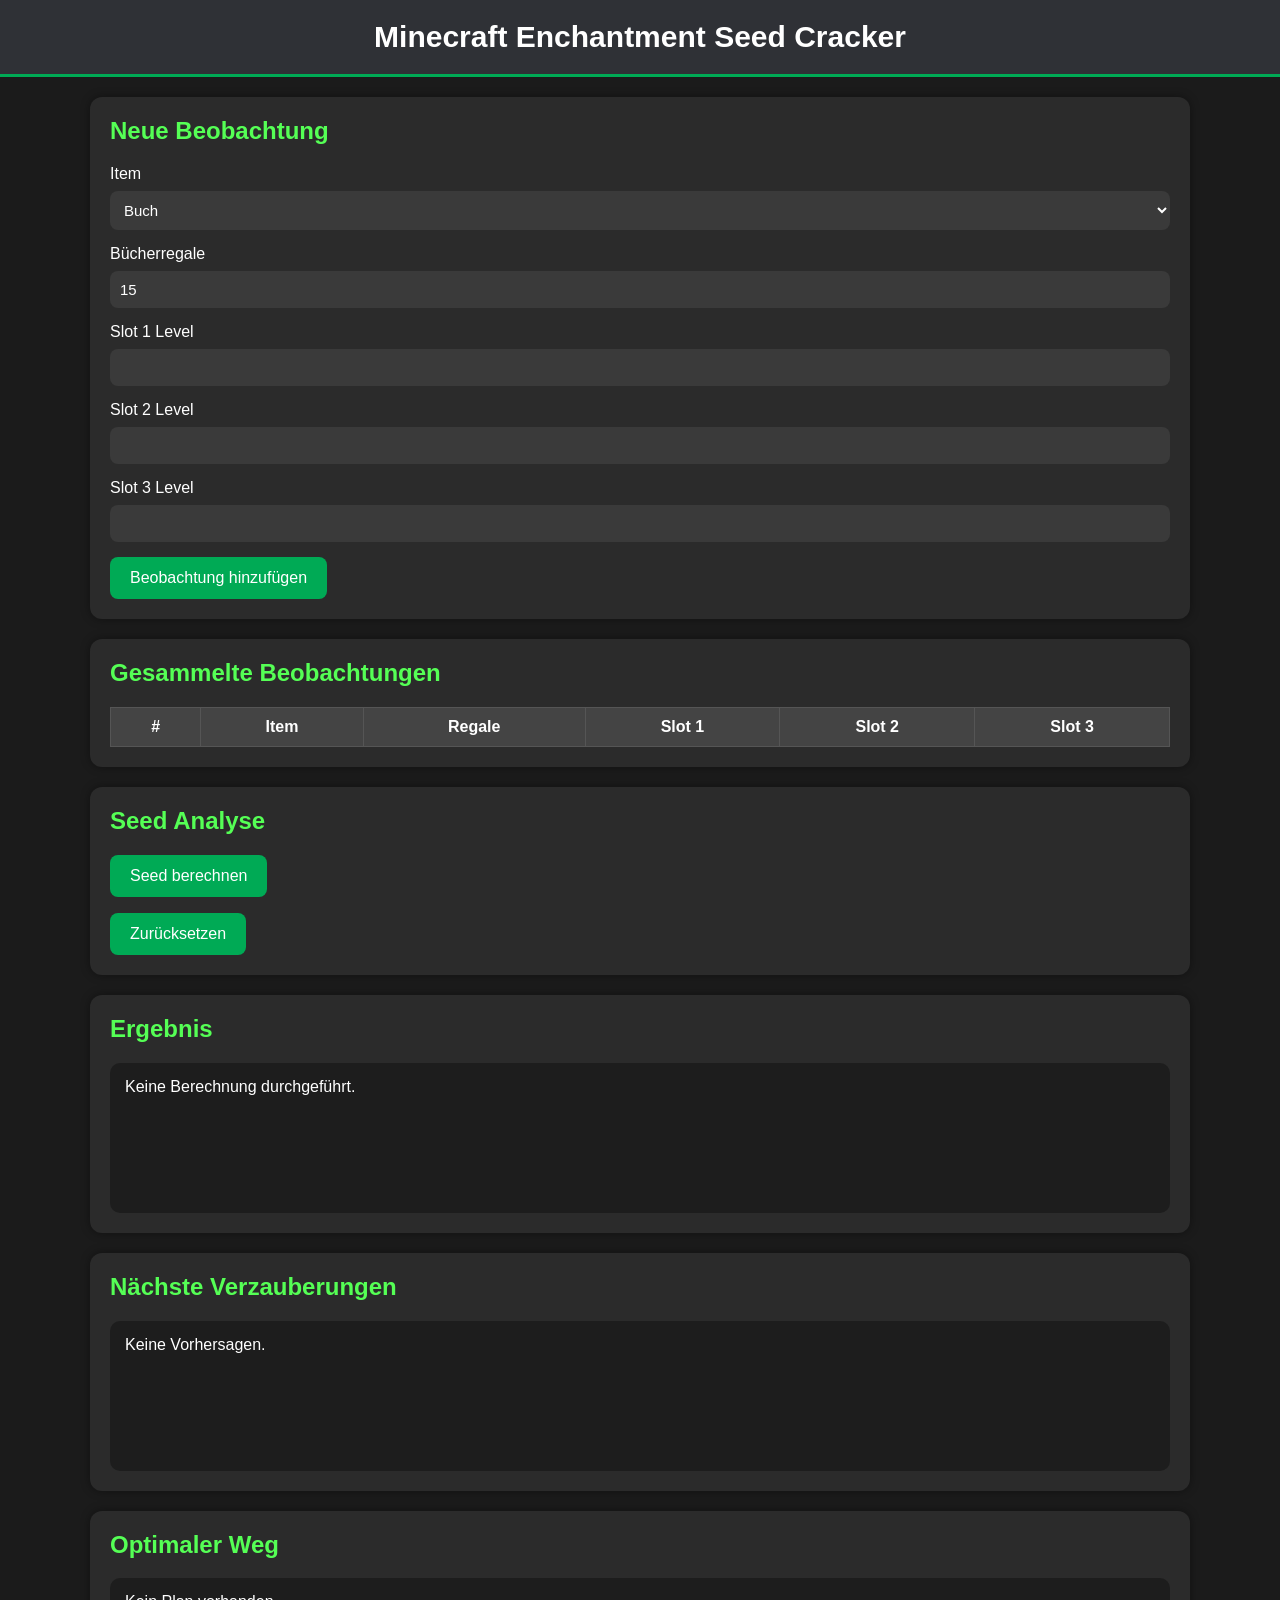
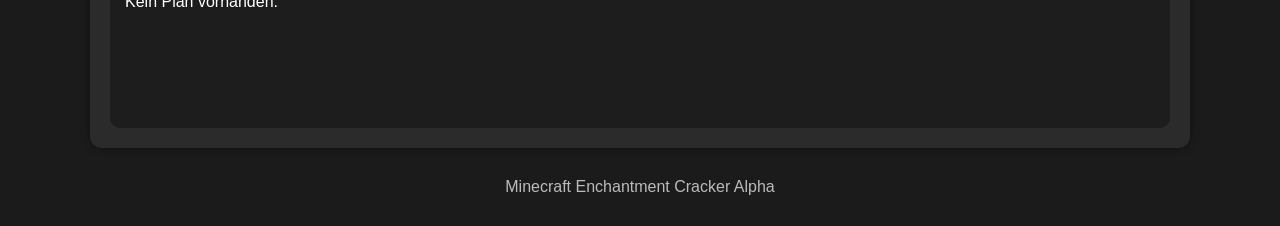
==== hendrik/velkarons-enchantment-cracker/index.html @ 9f0ec849 "Added space between 2 buttons" ====
<!DOCTYPE html>
<html lang="de">
<head>
<meta charset="UTF-8">
<meta name="viewport" content="width=device-width, initial-scale=1.0">

<title>Minecraft Enchantment Seed Cracker</title>

<style>
body{
    margin:0;
    font-family:Arial,Helvetica,sans-serif;
    background:#1b1b1b;
    color:white;
}

header{
    background:#2f3136;
    padding:20px;
    text-align:center;
    font-size:30px;
    font-weight:bold;
    border-bottom:3px solid #00aa55;
}

.container{
    width:1100px;
    max-width:95%;
    margin:auto;
    margin-top:20px;
}

.card{
    background:#2b2b2b;
    padding:20px;
    border-radius:12px;
    margin-bottom:20px;
    box-shadow:0 0 10px rgba(0,0,0,.4);
}

h2{
    margin-top:0;
    color:#55ff55;
}

input,select{
    width:100%;
    box-sizing:border-box;
    padding:10px;
    margin-top:8px;
    margin-bottom:15px;
    border:none;
    border-radius:8px;
    background:#3a3a3a;
    color:white;
    font-size:15px;
}

button{
    background:#00aa55;
    color:white;
    border:none;
    padding:12px 20px;
    margin-right:10px;
    border-radius:8px;
    cursor:pointer;
    font-size:16px;
}

button:hover{
    background:#00cc66;
}

table{
    width:100%;
    border-collapse:collapse;
}

th,td{
    border:1px solid #555;
    padding:10px;
    text-align:center;
}

th{
    background:#444;
}

.result{
    min-height:120px;
    background:#1d1d1d;
    border-radius:10px;
    padding:15px;
    overflow:auto;
}

.footer{
    text-align:center;
    opacity:.7;
    margin:30px;
}
</style>

</head>

<body>

<header>
Minecraft Enchantment Seed Cracker
</header>


<div class="container">


<div class="card">

<h2>Neue Beobachtung</h2>

<label>Item</label>

<select id="item">

<option>Buch</option>
<option>Schwert</option>
<option>Spitzhacke</option>
<option>Axt</option>
<option>Bogen</option>
<option>Armbrust</option>
<option>Helm</option>
<option>Brustplatte</option>
<option>Hose</option>
<option>Stiefel</option>
<option>Angel</option>
<option>Dreizack</option>

</select>


<label>Bücherregale</label>

<input 
id="bookshelves"
type="number"
value="15"
min="0"
max="15">


<label>Slot 1 Level</label>

<input 
id="slot1"
type="number"
min="1">


<label>Slot 2 Level</label>

<input 
id="slot2"
type="number"
min="1">


<label>Slot 3 Level</label>

<input 
id="slot3"
type="number"
min="1">


<button id="addObservation">
Beobachtung hinzufügen
</button>


</div>



<div class="card">

<h2>Gesammelte Beobachtungen</h2>


<table>

<thead>

<tr>
<th>#</th>
<th>Item</th>
<th>Regale</th>
<th>Slot 1</th>
<th>Slot 2</th>
<th>Slot 3</th>
</tr>

</thead>


<tbody id="observationTable">

</tbody>


</table>


</div>



<div class="card">

<h2>Seed Analyse</h2>


<button id="calculateSeed">
Seed berechnen
</button>

<p> </p>

<button id="reset">
Zurücksetzen
</button>


</div>




<div class="card">

<h2>Ergebnis</h2>

<div id="result" class="result">

Keine Berechnung durchgeführt.

</div>

</div>




<div class="card">

<h2>Nächste Verzauberungen</h2>

<div id="predictions" class="result">

Keine Vorhersagen.

</div>

</div>




<div class="card">

<h2>Optimaler Weg</h2>

<div id="planner" class="result">

Kein Plan vorhanden.

</div>

</div>



</div>



<div class="footer">

Minecraft Enchantment Cracker Alpha

</div>



<script src="rng.js"></script>
<script src="seedCracker.js"></script>
<script src="app.js"></script>


</body>
</html>
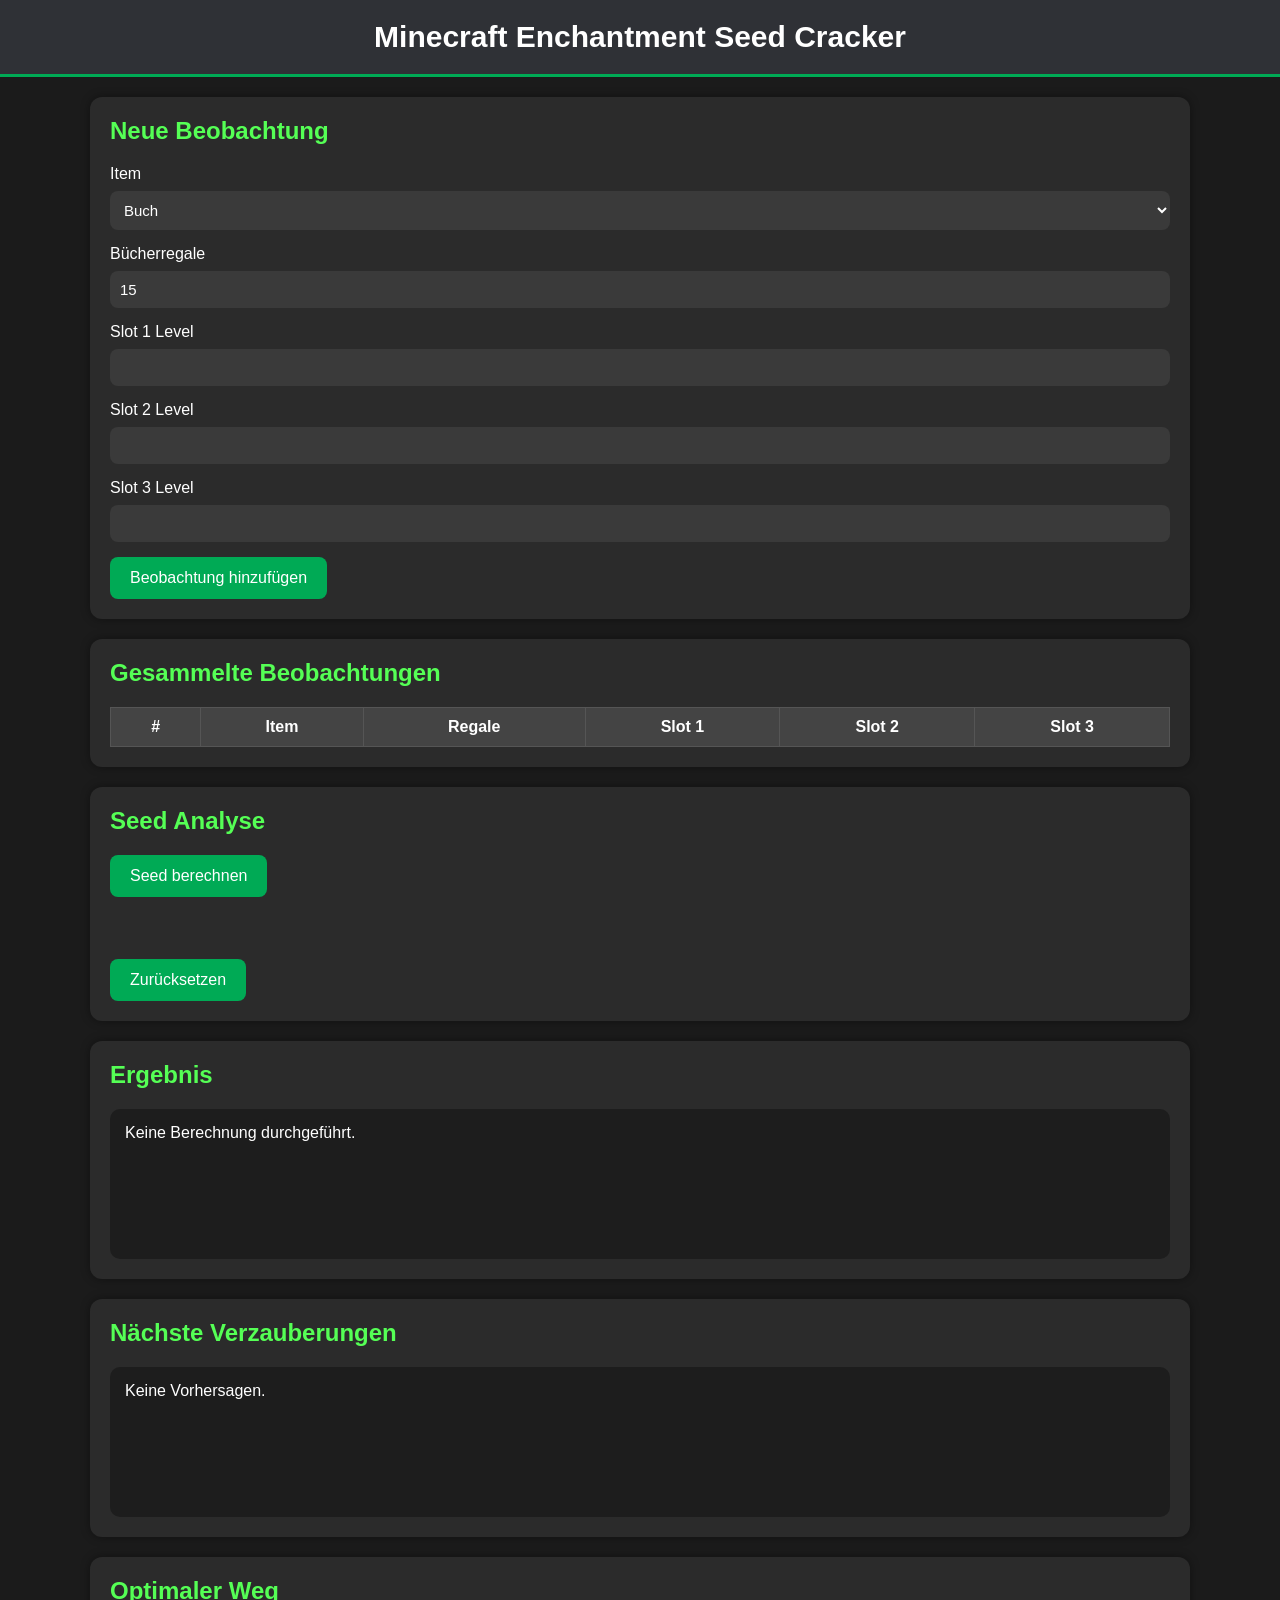
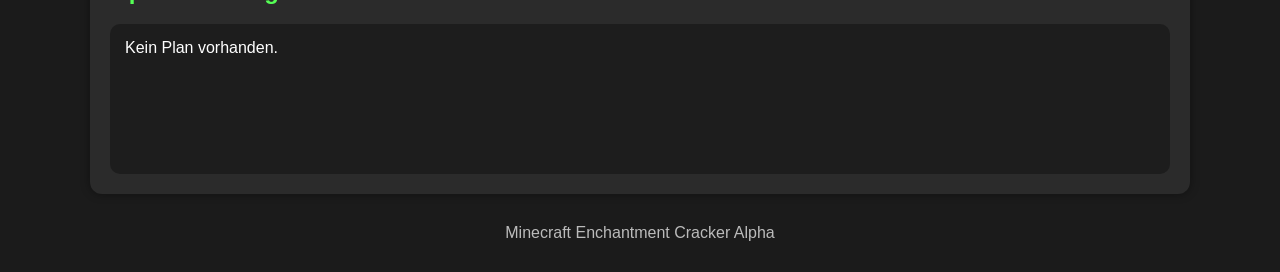
==== commit 6e82143f: "Added space between 2 buttons" ====
--- a/hendrik/velkarons-enchantment-cracker/index.html
+++ b/hendrik/velkarons-enchantment-cracker/index.html
@@ -92,6 +92,10 @@
     border-radius:10px;
     padding:15px;
     overflow:auto;
+}
+
+p {
+    padding:15px;
 }
 
 .footer{
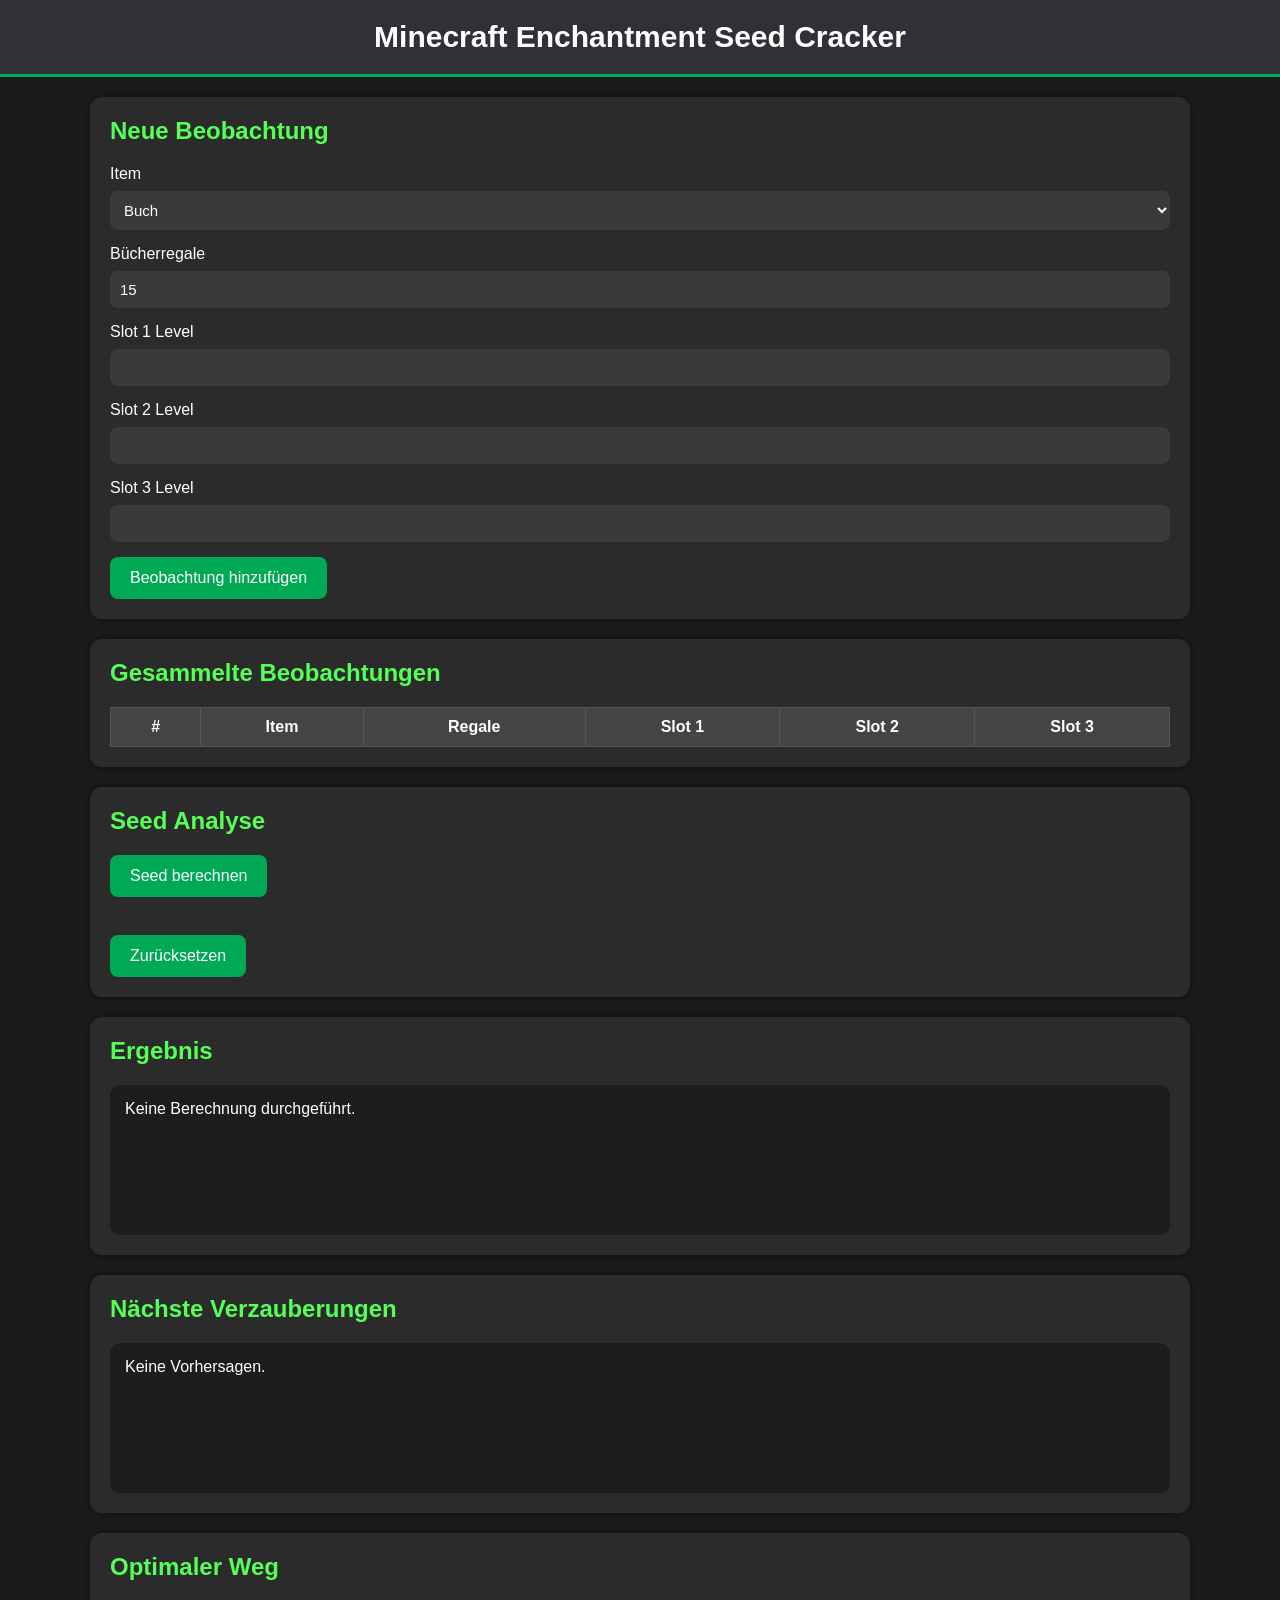
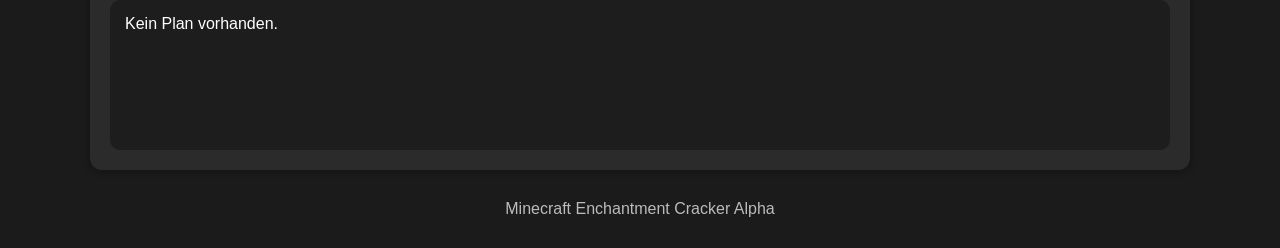
==== commit 82e7e29c: "Added space between 2 buttons" ====
--- a/hendrik/velkarons-enchantment-cracker/index.html
+++ b/hendrik/velkarons-enchantment-cracker/index.html
@@ -95,7 +95,7 @@
 }
 
 p {
-    padding:15px;
+    padding:3px;
 }
 
 .footer{
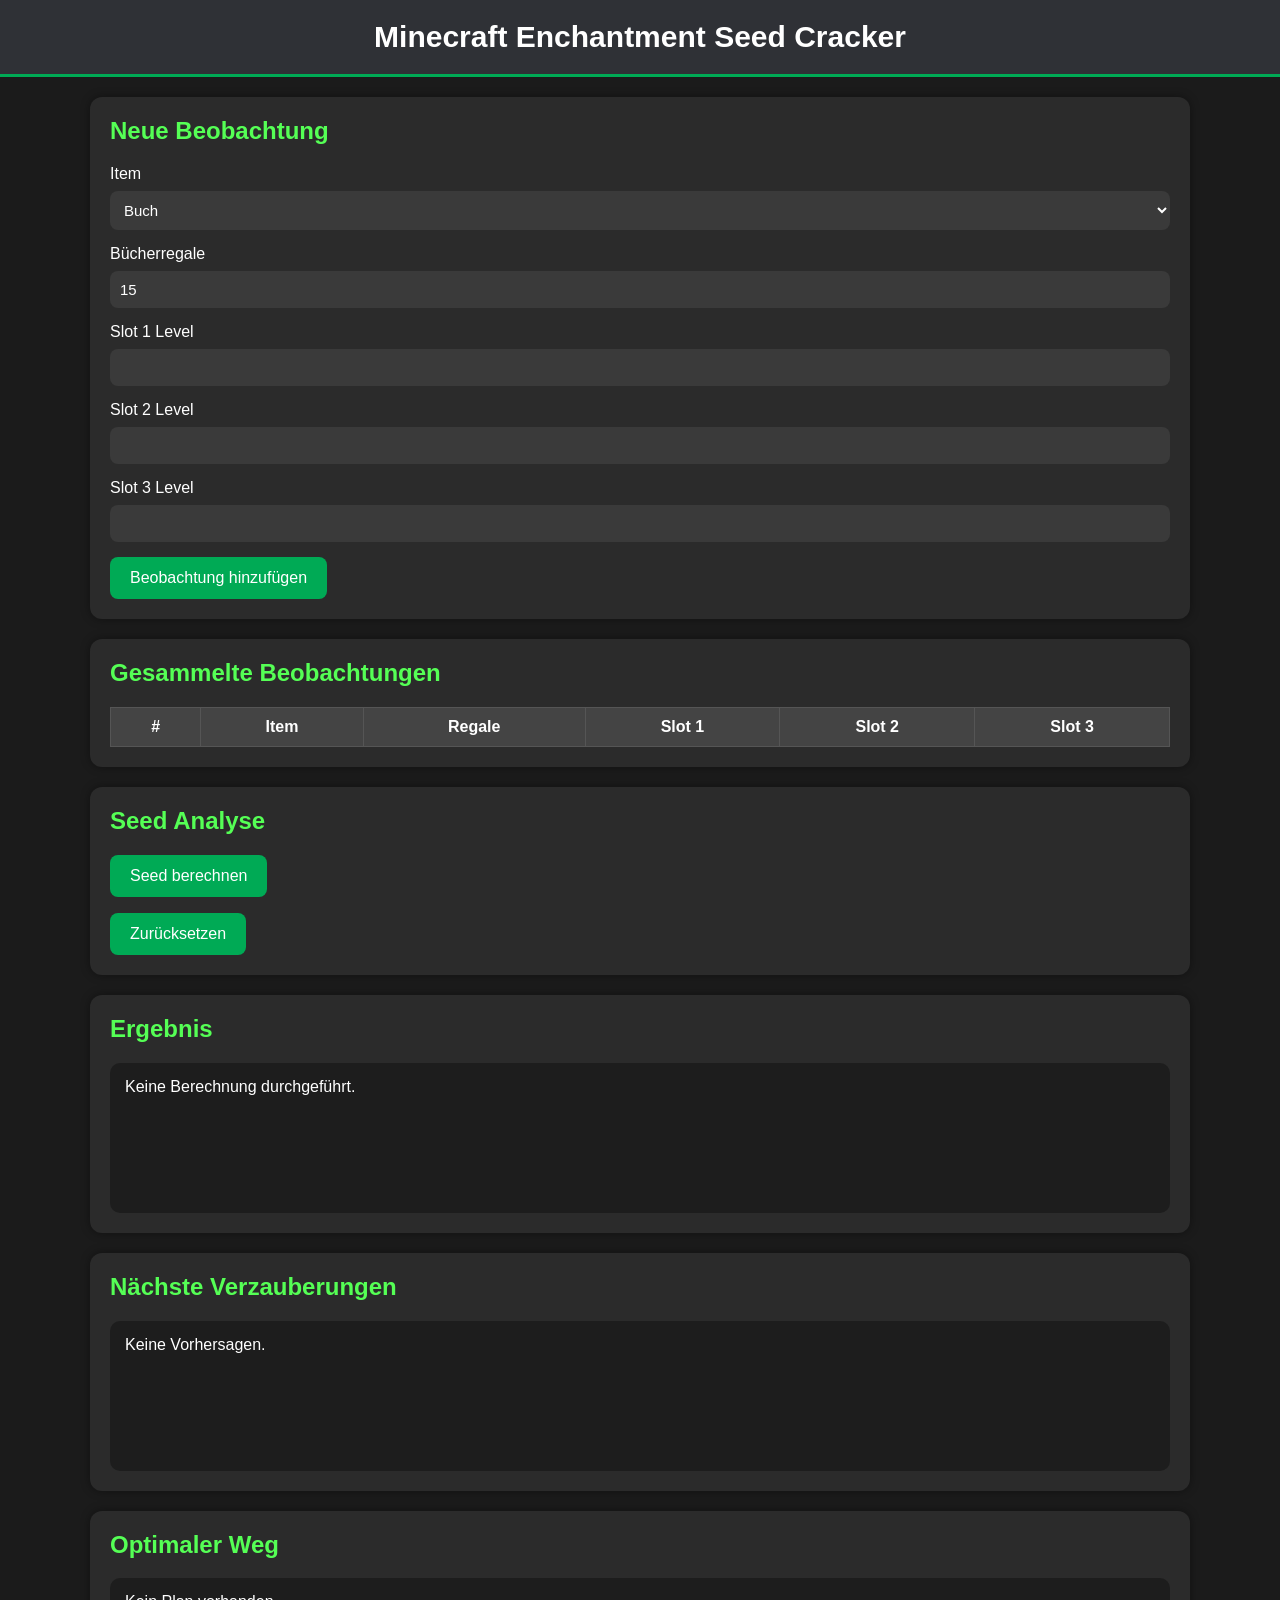
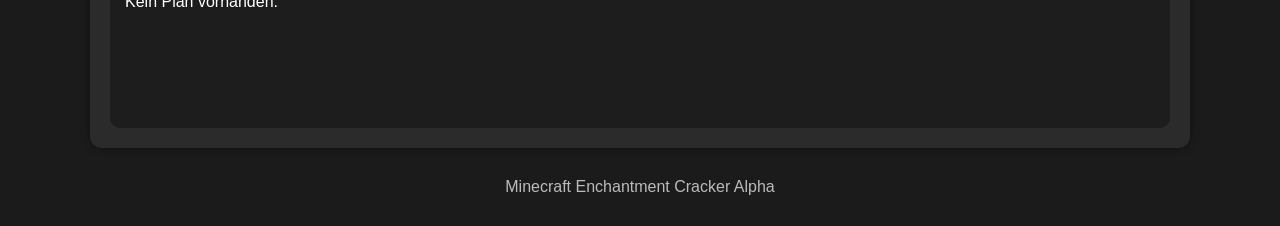
==== commit 0eeea414: "Added space between 2 buttons" ====
--- a/hendrik/velkarons-enchantment-cracker/index.html
+++ b/hendrik/velkarons-enchantment-cracker/index.html
@@ -95,7 +95,7 @@
 }
 
 p {
-    padding:3px;
+    padding:0px;
 }
 
 .footer{
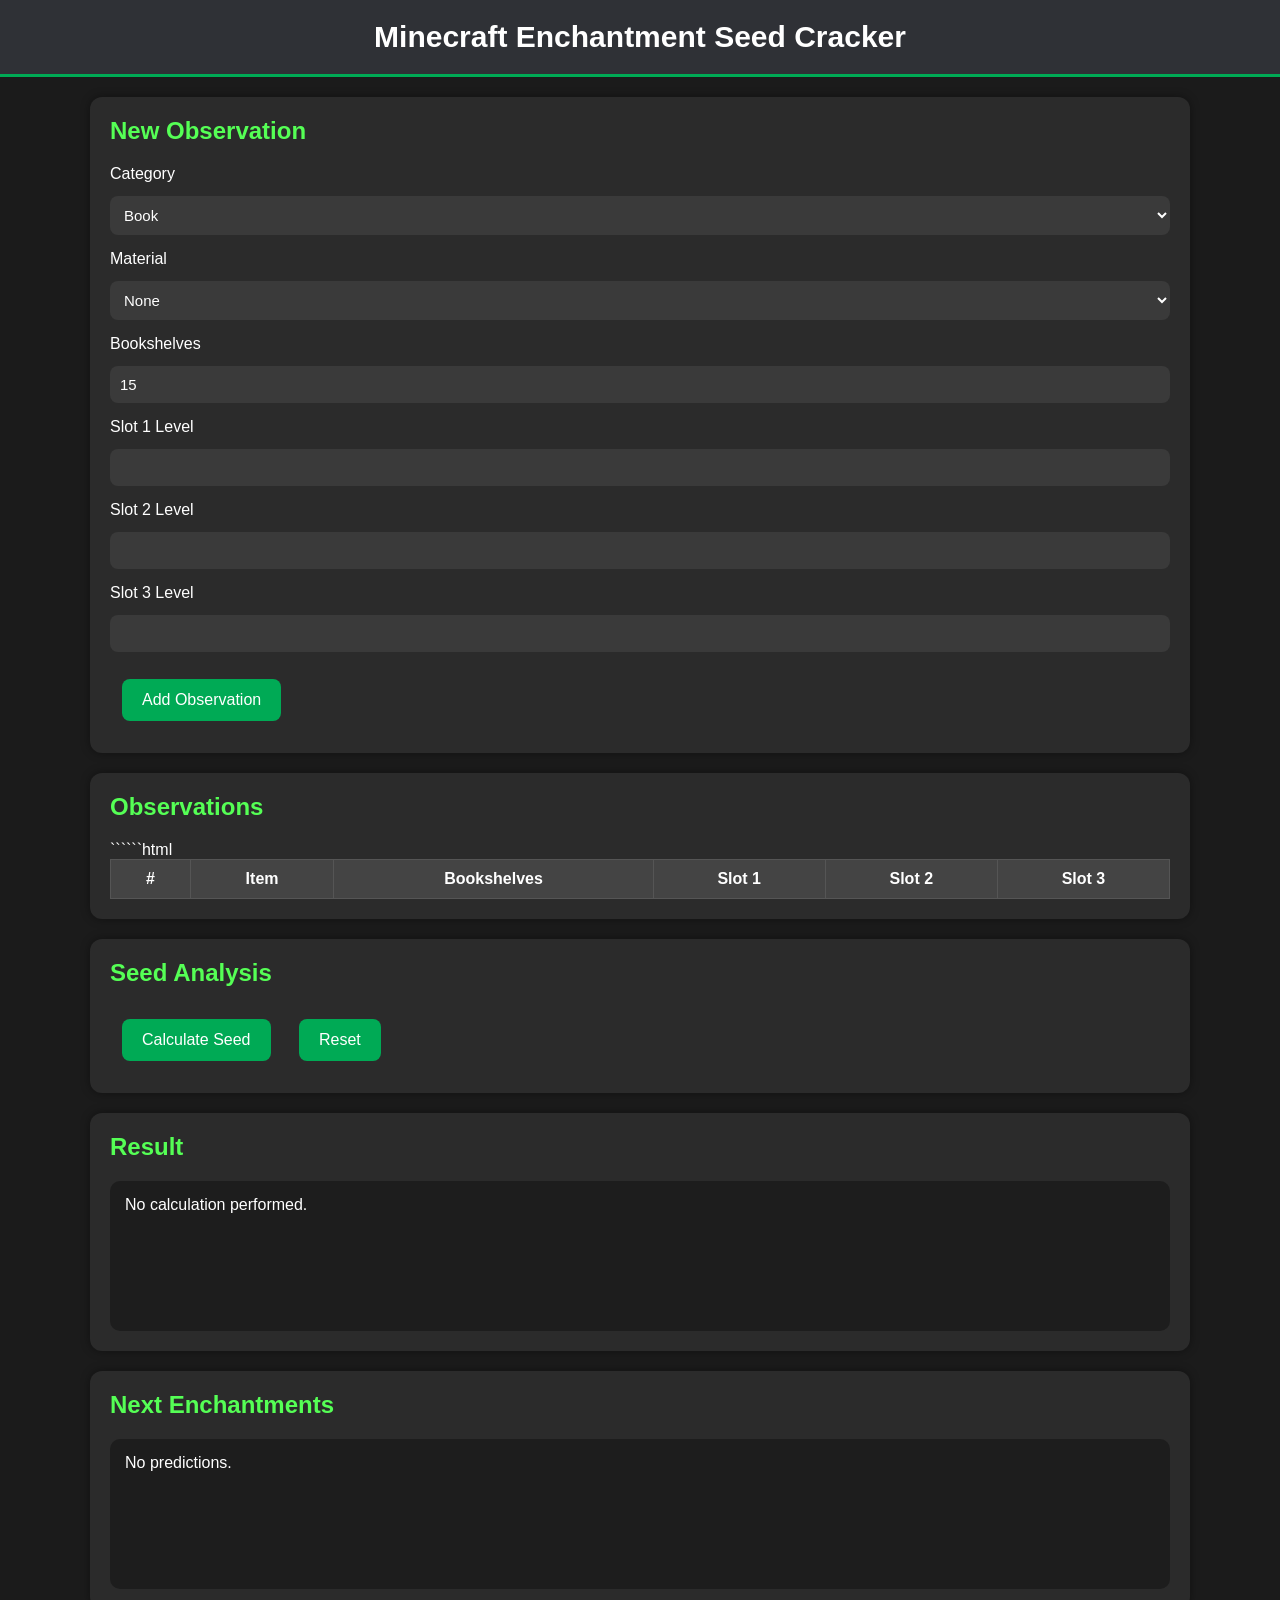
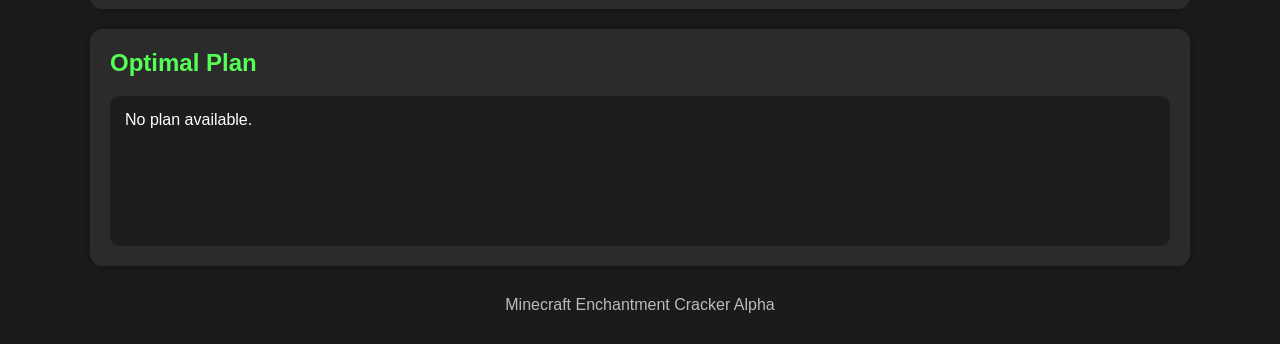
==== commit 4814afdd: "Update index.html" ====
--- a/hendrik/velkarons-enchantment-cracker/index.html
+++ b/hendrik/velkarons-enchantment-cracker/index.html
@@ -1,49 +1,70 @@
 <!DOCTYPE html>
-<html lang="de">
+<html lang="en">
+
 <head>
+
 <meta charset="UTF-8">
 <meta name="viewport" content="width=device-width, initial-scale=1.0">
 
 <title>Minecraft Enchantment Seed Cracker</title>
 
 <style>
+
 body{
+
     margin:0;
     font-family:Arial,Helvetica,sans-serif;
     background:#1b1b1b;
     color:white;
+
 }
 
 header{
+
     background:#2f3136;
     padding:20px;
     text-align:center;
     font-size:30px;
     font-weight:bold;
     border-bottom:3px solid #00aa55;
+
 }
 
 .container{
+
     width:1100px;
     max-width:95%;
     margin:auto;
     margin-top:20px;
+
 }
 
 .card{
+
     background:#2b2b2b;
     padding:20px;
     border-radius:12px;
     margin-bottom:20px;
     box-shadow:0 0 10px rgba(0,0,0,.4);
+
 }
 
 h2{
+
     margin-top:0;
     color:#55ff55;
+
+}
+
+label{
+
+    display:block;
+    margin-bottom:5px;
+
 }
 
 input,select{
+
     width:100%;
     box-sizing:border-box;
     padding:10px;
@@ -54,55 +75,67 @@
     background:#3a3a3a;
     color:white;
     font-size:15px;
+
 }
 
 button{
+
     background:#00aa55;
     color:white;
     border:none;
     padding:12px 20px;
-    margin-right:10px;
+    margin:12px;
     border-radius:8px;
     cursor:pointer;
     font-size:16px;
+
 }
 
 button:hover{
+
     background:#00cc66;
+
 }
 
 table{
+
     width:100%;
     border-collapse:collapse;
+
 }
 
 th,td{
+
     border:1px solid #555;
     padding:10px;
     text-align:center;
+
 }
 
 th{
+
     background:#444;
+
 }
 
 .result{
+
     min-height:120px;
     background:#1d1d1d;
     border-radius:10px;
     padding:15px;
     overflow:auto;
-}
-
-p {
-    padding:0px;
+
 }
 
 .footer{
+
     text-align:center;
     opacity:.7;
     margin:30px;
-}
+
+}
+
 </style>
 
 </head>
@@ -110,194 +143,194 @@
 <body>
 
 <header>
+
 Minecraft Enchantment Seed Cracker
+
 </header>
 
-
 <div class="container">
 
-
-<div class="card">
-
-<h2>Neue Beobachtung</h2>
-
-<label>Item</label>
-
-<select id="item">
-
-<option>Buch</option>
-<option>Schwert</option>
-<option>Spitzhacke</option>
-<option>Axt</option>
-<option>Bogen</option>
-<option>Armbrust</option>
-<option>Helm</option>
-<option>Brustplatte</option>
-<option>Hose</option>
-<option>Stiefel</option>
-<option>Angel</option>
-<option>Dreizack</option>
+<div class="card">
+
+<h2>New Observation</h2>
+
+<label>Category</label>
+
+<select id="category">
+
+<option value="Book">Book</option>
+
+<option value="Sword">Sword</option>
+<option value="Pickaxe">Pickaxe</option>
+<option value="Axe">Axe</option>
+<option value="Shovel">Shovel</option>
+<option value="Hoe">Hoe</option>
+
+<option value="Helmet">Helmet</option>
+<option value="Chestplate">Chestplate</option>
+<option value="Leggings">Leggings</option>
+<option value="Boots">Boots</option>
+
+<option value="Bow">Bow</option>
+<option value="Crossbow">Crossbow</option>
+<option value="Fishing Rod">Fishing Rod</option>
+<option value="Trident">Trident</option>
+<option value="Mace">Mace</option>
 
 </select>
 
-
-<label>Bücherregale</label>
-
-<input 
+<label>Material</label>
+
+<select id="material">
+
+<option value="None">None</option>
+
+<option value="Wooden">Wooden</option>
+<option value="Stone">Stone</option>
+<option value="Iron">Iron</option>
+<option value="Golden">Golden</option>
+<option value="Diamond">Diamond</option>
+<option value="Netherite">Netherite</option>
+
+<option value="Leather">Leather</option>
+<option value="Chainmail">Chainmail</option>
+
+</select>
+
+<label>Bookshelves</label>
+
+<input
 id="bookshelves"
 type="number"
 value="15"
 min="0"
 max="15">
 
-
 <label>Slot 1 Level</label>
 
-<input 
+<input
 id="slot1"
 type="number"
 min="1">
 
-
 <label>Slot 2 Level</label>
 
-<input 
+<input
 id="slot2"
 type="number"
 min="1">
 
-
 <label>Slot 3 Level</label>
 
-<input 
+<input
 id="slot3"
 type="number"
 min="1">
 
-
 <button id="addObservation">
-Beobachtung hinzufügen
+
+Add Observation
+
 </button>
 
-
-</div>
-
-
-
-<div class="card">
-
-<h2>Gesammelte Beobachtungen</h2>
-
+</div>
+
+<div class="card">
+
+<h2>Observations</h2>
 
 <table>
 
 <thead>
 
 <tr>
+
 <th>#</th>
 <th>Item</th>
-<th>Regale</th>
+<th>Bookshelves</th>
 <th>Slot 1</th>
 <th>Slot 2</th>
 <th>Slot 3</th>
+
 </tr>
 
 </thead>
 
-
 <tbody id="observationTable">
-
+``````html
 </tbody>
 
-
 </table>
 
-
-</div>
-
-
-
-<div class="card">
-
-<h2>Seed Analyse</h2>
-
+</div>
+
+<div class="card">
+
+<h2>Seed Analysis</h2>
 
 <button id="calculateSeed">
-Seed berechnen
+
+Calculate Seed
+
 </button>
 
-<p> </p>
-
 <button id="reset">
-Zurücksetzen
+
+Reset
+
 </button>
 
-
-</div>
-
-
-
-
-<div class="card">
-
-<h2>Ergebnis</h2>
+</div>
+
+<div class="card">
+
+<h2>Result</h2>
 
 <div id="result" class="result">
 
-Keine Berechnung durchgeführt.
-
-</div>
-
-</div>
-
-
-
-
-<div class="card">
-
-<h2>Nächste Verzauberungen</h2>
+No calculation performed.
+
+</div>
+
+</div>
+
+<div class="card">
+
+<h2>Next Enchantments</h2>
 
 <div id="predictions" class="result">
 
-Keine Vorhersagen.
-
-</div>
-
-</div>
-
-
-
-
-<div class="card">
-
-<h2>Optimaler Weg</h2>
+No predictions.
+
+</div>
+
+</div>
+
+<div class="card">
+
+<h2>Optimal Plan</h2>
 
 <div id="planner" class="result">
 
-Kein Plan vorhanden.
-
-</div>
-
-</div>
-
-
-
-</div>
-
-
+No plan available.
+
+</div>
+
+</div>
+
+</div>
 
 <div class="footer">
 
 Minecraft Enchantment Cracker Alpha
 
 </div>
-
-
 
 <script src="rng.js"></script>
 <script src="seedCracker.js"></script>
+<script src="planner.js"></script>
 <script src="app.js"></script>
 
-
 </body>
+
 </html>
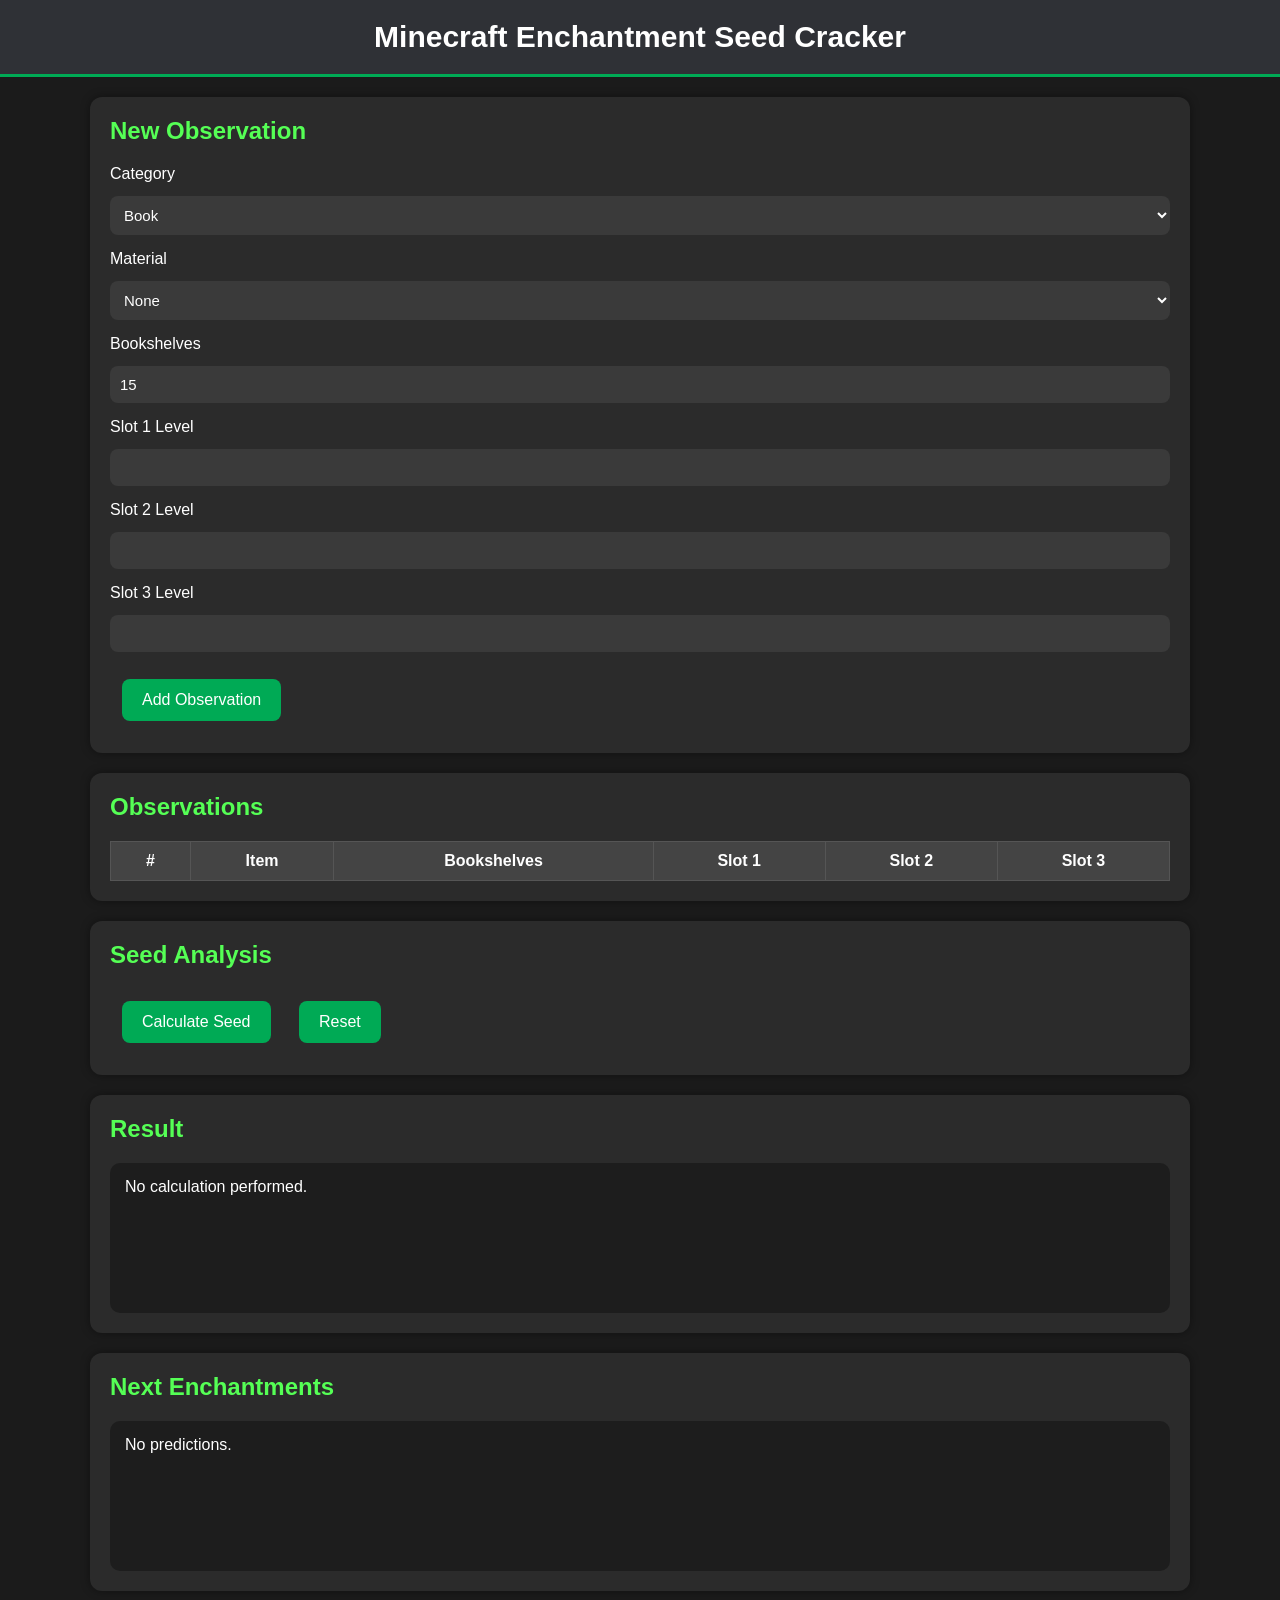
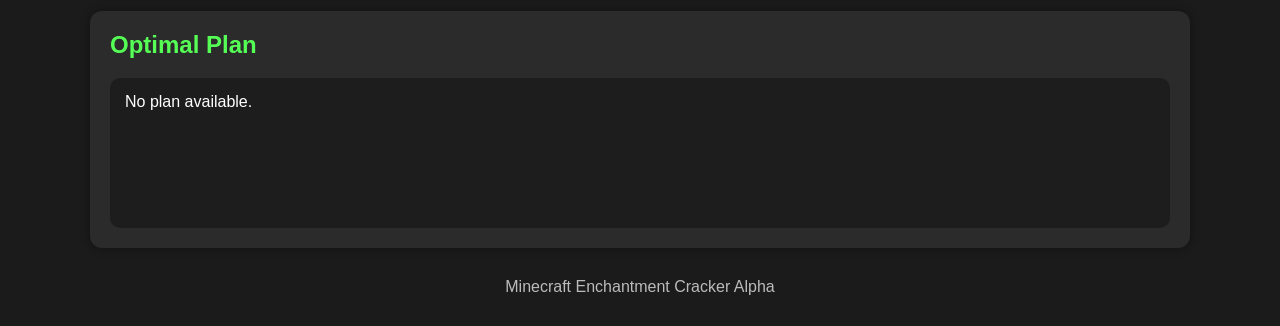
==== commit 24661d26: "Add 'Never gonna give you up!' option to Dropdown" ====
--- a/hendrik/velkarons-enchantment-cracker/index.html
+++ b/hendrik/velkarons-enchantment-cracker/index.html
@@ -177,6 +177,7 @@
 <option value="Trident">Trident</option>
 <option value="Mace">Mace</option>
 
+<option value="Never gonna give up!">Never gonna give you up!</option>
 </select>
 
 <label>Material</label>
@@ -257,7 +258,6 @@
 </thead>
 
 <tbody id="observationTable">
-``````html
 </tbody>
 
 </table>
